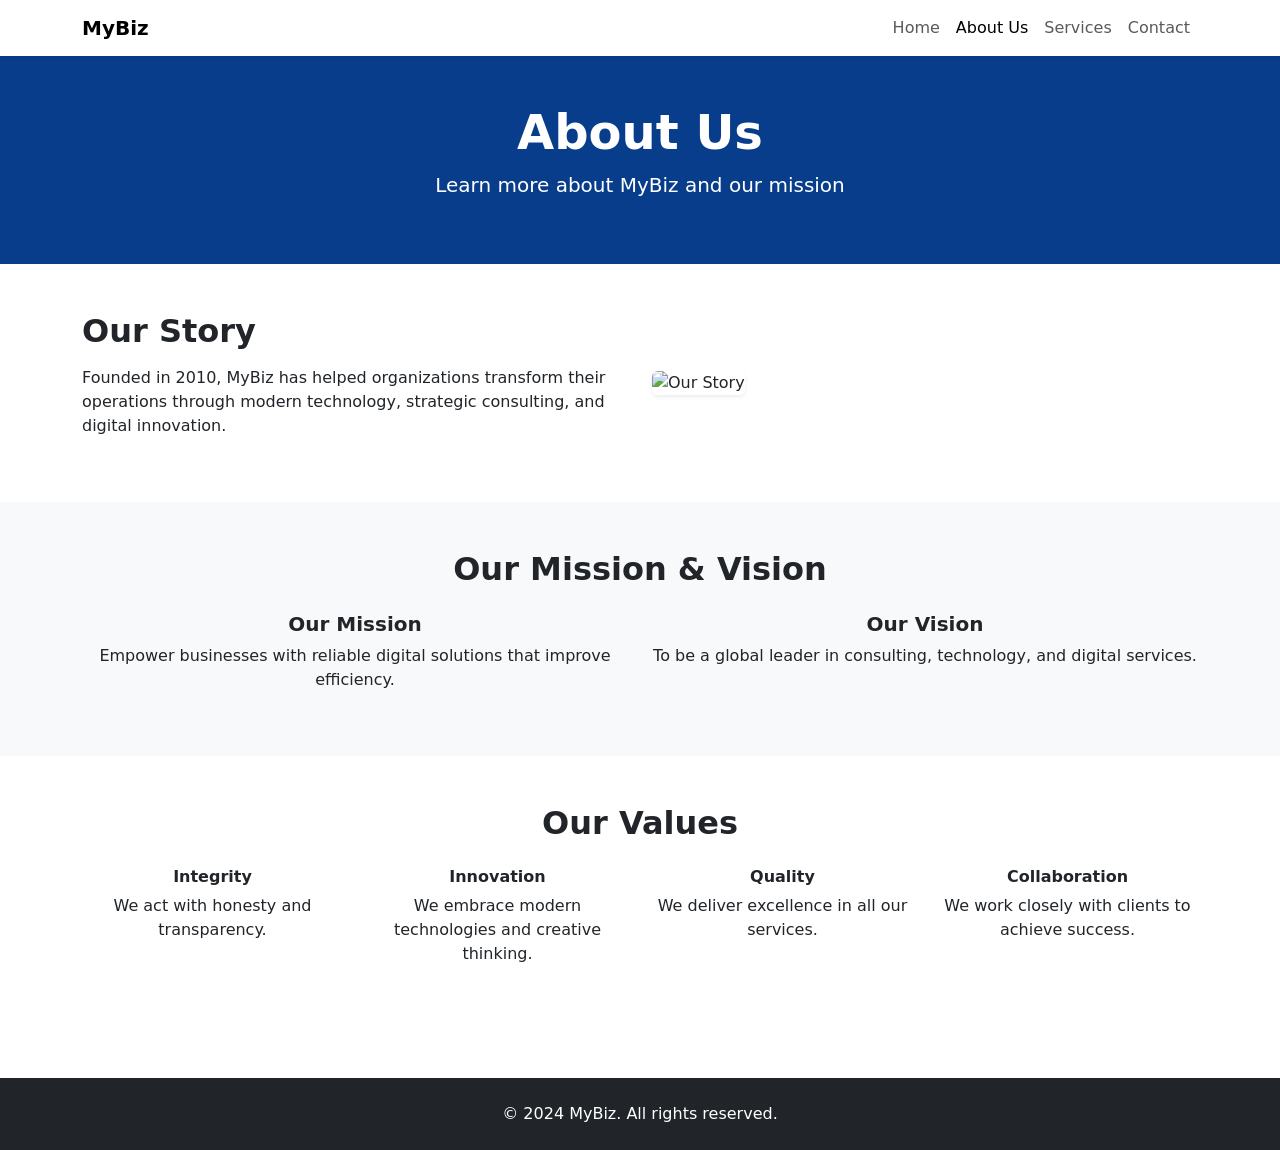
==== about.html @ 87501435 "first committing" ====
<!DOCTYPE html>
<html lang="en">
    <head>
        <meta charset="UTF-8">
        <meta name="viewport" content="width=device-width, initial-scale=1.0">
        <title>About Us - MyBiz</title>

        <link
            href="https://cdn.jsdelivr.net/npm/bootstrap@5.3.5/dist/css/bootstrap.min.css"
            rel="stylesheet">
        <link rel="stylesheet" href="css/style.css">
    </head>

    <body>

        <!-- Navigation Bar -->
        <header id="mainHeader"
            class="navbar navbar-expand-lg navbar-light bg-white sticky-top shadow-sm">
            <div class="container">
                <a class="navbar-brand fw-bold" href="index.html">MyBiz</a>

                <button class="navbar-toggler" type="button"
                    data-bs-toggle="collapse" data-bs-target="#navbarNav">
                    <span class="navbar-toggler-icon"></span>
                </button>

                <div class="collapse navbar-collapse justify-content-end"
                    id="navbarNav">
                    <ul class="navbar-nav">
                        <li class="nav-item"><a class="nav-link"
                                href="index.html">Home</a></li>
                        <li class="nav-item"><a class="nav-link active"
                                href="about.html">About Us</a></li>
                        <li class="nav-item"><a class="nav-link"
                                href="services.html">Services</a></li>
                        <li class="nav-item"><a class="nav-link"
                                href="contact.html">Contact</a></li>
                    </ul>
                </div>
            </div>
        </header>

        <!-- Page Header -->
        <section class="hero-section bg-primary text-white py-5">
            <div class="container text-center">
                <h1 class="display-5 fw-bold">About Us</h1>
                <p class="lead">Learn more about MyBiz and our mission</p>
            </div>
        </section>

        <!-- About Preview -->
        <section class="py-5 fade-in-on-scroll">
            <div class="container">
                <div class="row align-items-center g-4">
                    <div class="col-md-6">
                        <h2 class="fw-bold mb-3">Our Story</h2>
                        <p>
                            Founded in 2010, MyBiz has helped organizations
                            transform their operations
                            through modern technology, strategic consulting, and
                            digital innovation.
                        </p>
                    </div>
                    <div class="col-md-6">
                        <img src="images/our-story.jpg"
                            class="img-fluid rounded shadow-sm" alt="Our Story">
                    </div>
                </div>
            </div>
        </section>

        <!-- Mission & Vision -->
        <section class="py-5 bg-light fade-in-on-scroll">
            <div class="container">
                <h2 class="fw-bold text-center mb-4">Our Mission & Vision</h2>
                <div class="row g-4 text-center">
                    <div class="col-md-6">
                        <h5 class="fw-bold">Our Mission</h5>
                        <p>Empower businesses with reliable digital solutions
                            that improve efficiency.</p>
                    </div>
                    <div class="col-md-6">
                        <h5 class="fw-bold">Our Vision</h5>
                        <p>To be a global leader in consulting, technology, and
                            digital services.</p>
                    </div>
                </div>
            </div>
        </section>

        <!-- Core Values -->
        <section class="py-5 fade-in-on-scroll">
            <div class="container">
                <h2 class="fw-bold text-center mb-4">Our Values</h2>

                <div class="row text-center g-4">
                    <div class="col-md-3"><h6
                            class="fw-bold">Integrity</h6><p>We act with honesty
                            and transparency.</p></div>
                    <div class="col-md-3"><h6
                            class="fw-bold">Innovation</h6><p>We embrace modern
                            technologies and creative thinking.</p></div>
                    <div class="col-md-3"><h6 class="fw-bold">Quality</h6><p>We
                            deliver excellence in all our services.</p></div>
                    <div class="col-md-3"><h6
                            class="fw-bold">Collaboration</h6><p>We work closely
                            with clients to achieve success.</p></div>
                </div>
            </div>
        </section>

        <!-- Footer -->
        <footer class="bg-dark text-white py-4 mt-5">
            <div class="container text-center">
                <p class="mb-0">&copy; 2024 MyBiz. All rights reserved.</p>
            </div>
        </footer>

        <script
            src="https://cdn.jsdelivr.net/npm/bootstrap@5.3.5/dist/js/bootstrap.bundle.min.js"></script>
        <script src="js/script.js"></script>

    </body>
</html>
---- css/style.css ----
/* HERO NEW BACKGROUND */
.hero-section {
    background: url("../img/hero-bg.jpg") center/cover no-repeat;
    padding: 120px 0;
    position: relative;
}

.hero-section::before {
    content: "";
    position: absolute;
    inset: 0;
    background: rgba(0, 0, 0, 0.45);
}

.hero-section .container {
    position: relative;
    z-index: 2;
}

/* STORY SECTION */
.story-text {
    font-size: 1.05rem;
    margin-bottom: 1.2rem;
}

/* OFFER FULL-WIDTH BLOCKS */
.offer-block .offer-item {
    padding: 25px 20px;
    background: var(--color-white);
    border-left: 6px solid var(--color-accent);
    border-radius: 8px;
    box-shadow: 0 3px 12px rgba(0, 0, 0, 0.07);
}

/* SUCCESS STORIES STRIPES */
.success-stripe {
    border-top: 1px solid #df0b0b;
    border-bottom: 1px solid #ac0202;
}

/* footer adjustment for follow us unable to see images only white color */
/* SOCIAL ICONS – FIXED SIZE + CLEAN LOOK */
.social-icon {
    width: 28px;
    height: 28px;
    object-fit: contain;
    margin-right: 12px;
    transition: transform 0.2s ease, opacity 0.2s ease;
}

.social-icon:hover {
    transform: scale(1.1);
    opacity: 0.8;
}
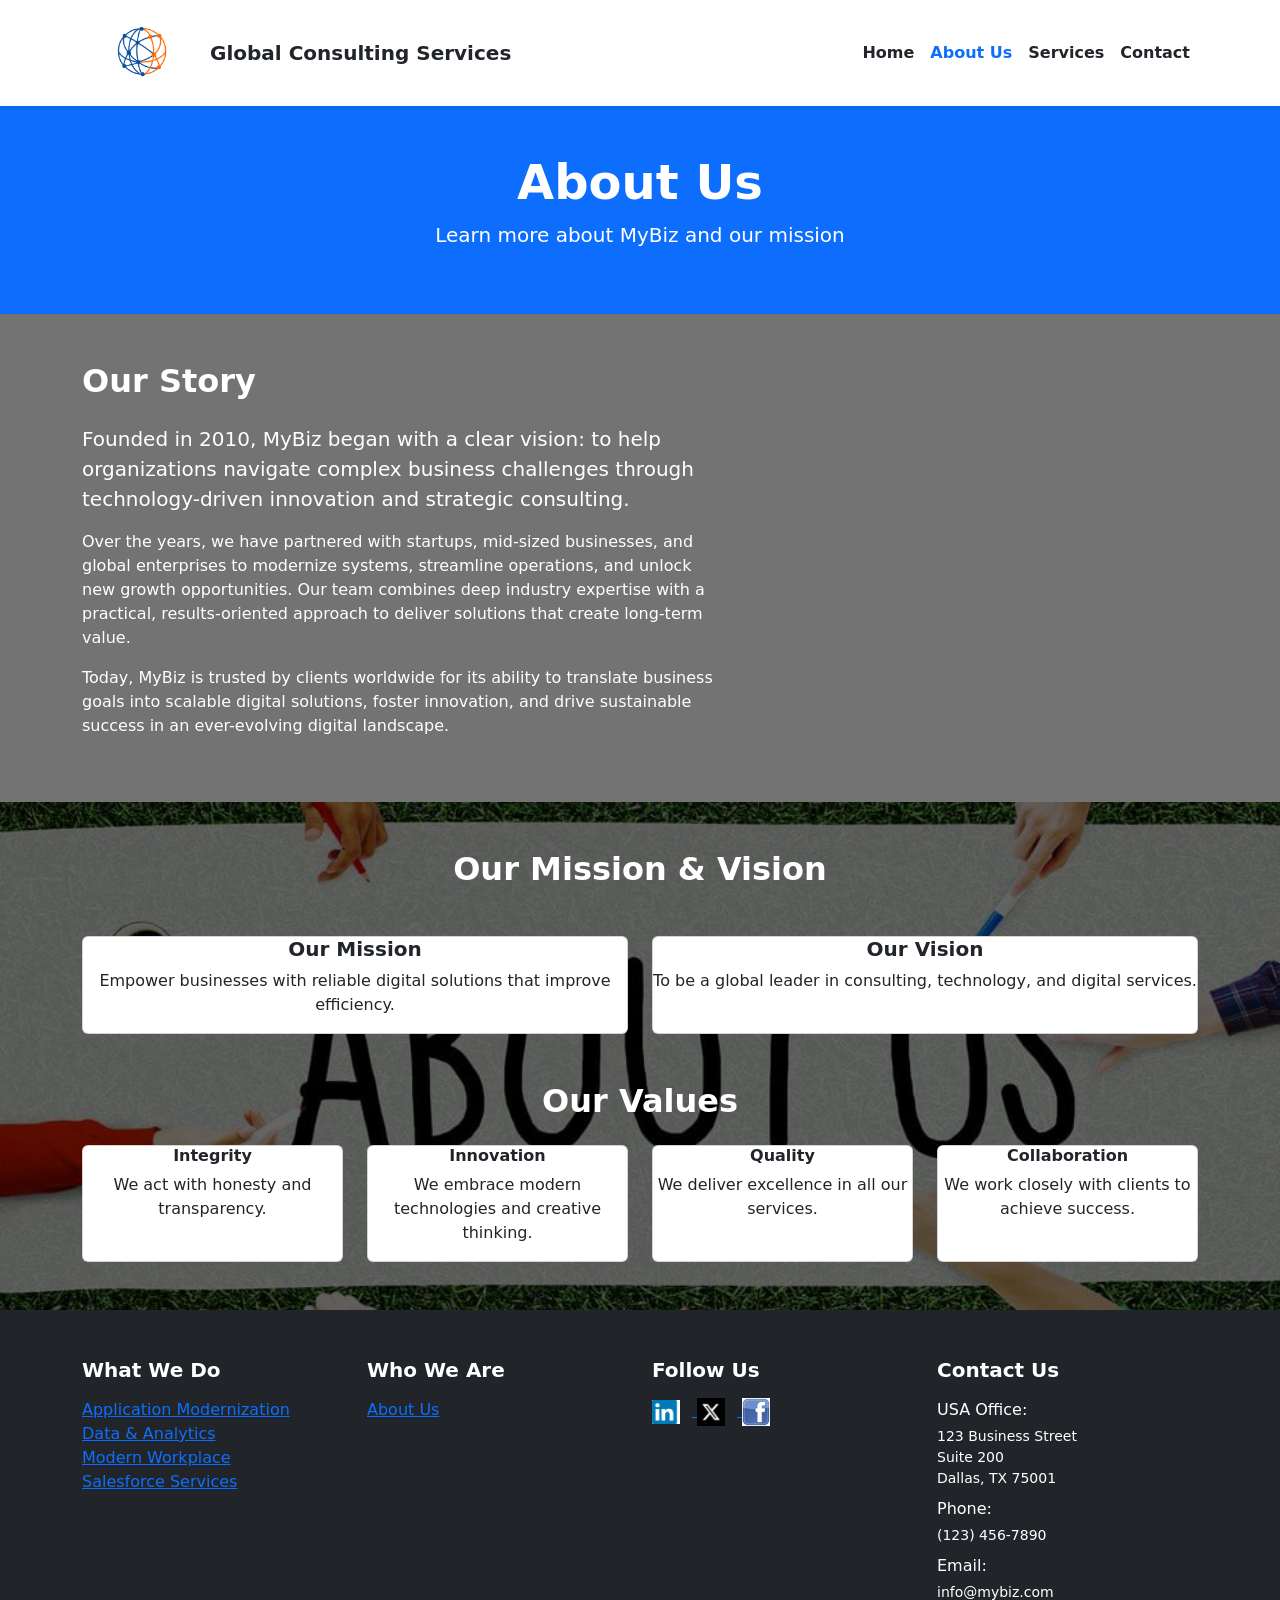
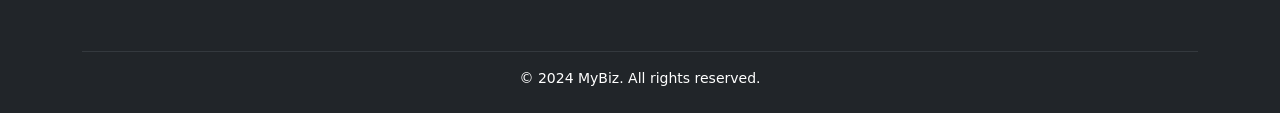
==== commit 72cc1abe: "updated all files" ====
--- a/about.html
+++ b/about.html
@@ -15,9 +15,15 @@
 
         <!-- Navigation Bar -->
         <header id="mainHeader"
-            class="navbar navbar-expand-lg navbar-light bg-white sticky-top shadow-sm">
-            <div class="container">
-                <a class="navbar-brand fw-bold" href="index.html">MyBiz</a>
+            class="navbar navbar-expand-lg navbar-solid sticky-top shadow-sm">
+
+            <div class="container">
+                <a class="navbar-brand d-flex align-items-center fw-bold"
+                    href="index.html">
+                    <img src="img/logo.png" alt="MyBiz Logo"
+                        style="width: 120px;">
+                    <span class="ms-2">Global Consulting Services</span>
+                </a>
 
                 <button class="navbar-toggler" type="button"
                     data-bs-toggle="collapse" data-bs-target="#navbarNav">
@@ -48,77 +54,211 @@
             </div>
         </section>
 
-        <!-- About Preview -->
-        <section class="py-5 fade-in-on-scroll">
+        <!-- OUR STORY (BACKGROUND IMAGE SECTION) -->
+        <section class="py-5 about-story fade-in-on-scroll">
             <div class="container">
                 <div class="row align-items-center g-4">
+
+                    <div class="col-md-7 text-white">
+                        <h2 class="fw-bold mb-4">Our Story</h2>
+
+                        <p class="lead">
+                            Founded in 2010, MyBiz began with a clear vision: to
+                            help
+                            organizations navigate complex business challenges
+                            through
+                            technology-driven innovation and strategic
+                            consulting.
+                        </p>
+
+                        <p>
+                            Over the years, we have partnered with startups,
+                            mid-sized
+                            businesses, and global enterprises to modernize
+                            systems,
+                            streamline operations, and unlock new growth
+                            opportunities.
+                            Our team combines deep industry expertise with a
+                            practical,
+                            results-oriented approach to deliver solutions that
+                            create
+                            long-term value.
+                        </p>
+
+                        <p>
+                            Today, MyBiz is trusted by clients worldwide for its
+                            ability
+                            to translate business goals into scalable digital
+                            solutions,
+                            foster innovation, and drive sustainable success in
+                            an
+                            ever-evolving digital landscape.
+                        </p>
+                    </div>
+
+                </div>
+            </div>
+        </section>
+
+        <!-- MISSION, VISION & VALUES (SHARED BACKGROUND) -->
+        <section class="py-5 about-highlight fade-in-on-scroll">
+            <div class="container">
+
+                <!-- SECTION TITLE -->
+                <h2 class="fw-bold text-center mb-5 text-white">
+                    Our Mission & Vision
+                </h2>
+
+                <!-- MISSION & VISION -->
+                <div class="row g-4 text-center mb-5">
                     <div class="col-md-6">
-                        <h2 class="fw-bold mb-3">Our Story</h2>
-                        <p>
-                            Founded in 2010, MyBiz has helped organizations
-                            transform their operations
-                            through modern technology, strategic consulting, and
-                            digital innovation.
-                        </p>
-                    </div>
+                        <div class="card universal-card h-100">
+                            <h5 class="fw-bold">Our Mission</h5>
+                            <p>
+                                Empower businesses with reliable digital
+                                solutions
+                                that improve efficiency.
+                            </p>
+                        </div>
+                    </div>
+
                     <div class="col-md-6">
-                        <img src="images/our-story.jpg"
-                            class="img-fluid rounded shadow-sm" alt="Our Story">
-                    </div>
-                </div>
+                        <div class="card universal-card h-100">
+                            <h5 class="fw-bold">Our Vision</h5>
+                            <p>
+                                To be a global leader in consulting, technology,
+                                and digital services.
+                            </p>
+                        </div>
+                    </div>
+                </div>
+
+                <!-- VALUES TITLE -->
+                <h2 class="fw-bold text-center mb-4 text-white">
+                    Our Values
+                </h2>
+
+                <!-- VALUES -->
+                <div class="row g-4 text-center">
+                    <div class="col-md-3">
+                        <div class="card universal-card h-100">
+                            <h6 class="fw-bold">Integrity</h6>
+                            <p>We act with honesty and transparency.</p>
+                        </div>
+                    </div>
+
+                    <div class="col-md-3">
+                        <div class="card universal-card h-100">
+                            <h6 class="fw-bold">Innovation</h6>
+                            <p>We embrace modern technologies and creative
+                                thinking.</p>
+                        </div>
+                    </div>
+
+                    <div class="col-md-3">
+                        <div class="card universal-card h-100">
+                            <h6 class="fw-bold">Quality</h6>
+                            <p>We deliver excellence in all our services.</p>
+                        </div>
+                    </div>
+
+                    <div class="col-md-3">
+                        <div class="card universal-card h-100">
+                            <h6 class="fw-bold">Collaboration</h6>
+                            <p>We work closely with clients to achieve
+                                success.</p>
+                        </div>
+                    </div>
+                </div>
+
             </div>
         </section>
 
-        <!-- Mission & Vision -->
-        <section class="py-5 bg-light fade-in-on-scroll">
-            <div class="container">
-                <h2 class="fw-bold text-center mb-4">Our Mission & Vision</h2>
-                <div class="row g-4 text-center">
-                    <div class="col-md-6">
-                        <h5 class="fw-bold">Our Mission</h5>
-                        <p>Empower businesses with reliable digital solutions
-                            that improve efficiency.</p>
-                    </div>
-                    <div class="col-md-6">
-                        <h5 class="fw-bold">Our Vision</h5>
-                        <p>To be a global leader in consulting, technology, and
-                            digital services.</p>
-                    </div>
-                </div>
-            </div>
-        </section>
-
-        <!-- Core Values -->
-        <section class="py-5 fade-in-on-scroll">
-            <div class="container">
-                <h2 class="fw-bold text-center mb-4">Our Values</h2>
-
-                <div class="row text-center g-4">
-                    <div class="col-md-3"><h6
-                            class="fw-bold">Integrity</h6><p>We act with honesty
-                            and transparency.</p></div>
-                    <div class="col-md-3"><h6
-                            class="fw-bold">Innovation</h6><p>We embrace modern
-                            technologies and creative thinking.</p></div>
-                    <div class="col-md-3"><h6 class="fw-bold">Quality</h6><p>We
-                            deliver excellence in all our services.</p></div>
-                    <div class="col-md-3"><h6
-                            class="fw-bold">Collaboration</h6><p>We work closely
-                            with clients to achieve success.</p></div>
-                </div>
-            </div>
-        </section>
-
         <!-- Footer -->
-        <footer class="bg-dark text-white py-4 mt-5">
-            <div class="container text-center">
-                <p class="mb-0">&copy; 2024 MyBiz. All rights reserved.</p>
+        <!-- FOOTER -->
+        <footer class="footer bg-dark text-white pt-5 pb-4">
+            <div class="container">
+
+                <div class="row text-center text-md-start">
+
+                    <!-- WHAT WE DO -->
+                    <div class="col-md-3 mb-4">
+                        <h5 class="fw-bold mb-3">What We Do</h5>
+                        <ul class="list-unstyled footer-links">
+                            <li><a href="services.html"
+                                    class="footer-link">Application
+                                    Modernization</a></li>
+                            <li><a href="services.html"
+                                    class="footer-link">Data
+                                    & Analytics</a></li>
+                            <li><a href="services.html"
+                                    class="footer-link">Modern
+                                    Workplace</a></li>
+                            <li><a href="services.html"
+                                    class="footer-link">Salesforce
+                                    Services</a></li>
+                        </ul>
+                    </div>
+
+                    <!-- WHO WE ARE -->
+                    <div class="col-md-3 mb-4">
+                        <h5 class="fw-bold mb-3">Who We Are</h5>
+                        <ul class="list-unstyled footer-links">
+                            <li><a href="about.html"
+                                    class="footer-link">About
+                                    Us</a></li>
+                        </ul>
+                    </div>
+
+                    <!-- FOLLOW US and adjust the image size smaller -->
+                    <div class="col-md-3 mb-4">
+                        <h5 class="fw-bold mb-3">Follow Us</h5>
+                        <div class="footer-social-container">
+                            <a href="https://linkedin.com" target="_blank">
+                                <img src="img/linkedin.png"
+                                    class="social-icon"
+                                    alt="LinkedIn">
+                            </a>
+                            <a href="https://x.com" target="_blank">
+                                <img src="img/x.png" class="social-icon"
+                                    alt="X">
+                            </a>
+                            <a href="https://facebook.com" target="_blank">
+                                <img src="img/facebook.png"
+                                    class="social-icon"
+                                    alt="Facebook">
+                            </a>
+                        </div>
+
+                    </div>
+
+                    <!-- CONTACT US -->
+                    <div class="col-md-3 mb-4">
+                        <h5 class="fw-bold mb-3">Contact Us</h5>
+                        <p class="mb-1">USA Office:</p>
+                        <p class="small mb-2">
+                            123 Business Street<br>
+                            Suite 200<br>
+                            Dallas, TX 75001
+                        </p>
+
+                        <p class="mb-1">Phone:</p>
+                        <p class="small mb-2">(123) 456-7890</p>
+
+                        <p class="mb-1">Email:</p>
+                        <p class="small mb-0">info@mybiz.com</p>
+                    </div>
+
+                </div>
+
+                <hr class="border-secondary mt-4 mb-3">
+
+                <div class="text-center small">
+                    &copy; 2024 MyBiz. All rights reserved.
+                </div>
+
             </div>
         </footer>
-
-        <script
-            src="https://cdn.jsdelivr.net/npm/bootstrap@5.3.5/dist/js/bootstrap.bundle.min.js"></script>
-        <script src="js/script.js"></script>
 
     </body>
 </html>
--- a/css/style.css
+++ b/css/style.css
@@ -1,45 +1,169 @@
-/* HERO NEW BACKGROUND */
-.hero-section {
-    background: url("../img/hero-bg.jpg") center/cover no-repeat;
-    padding: 120px 0;
-    position: relative;
-}
-
-.hero-section::before {
+/* ================= GLOBAL ================= */
+:root {
+    --accent: #0d6efd;
+    --shadow-soft: 0 10px 25px rgba(0, 0, 0, 0.08);
+    --shadow-hover: 0 18px 35px rgba(0, 0, 0, 0.14);
+}
+
+body {
+    font-family: system-ui, -apple-system, BlinkMacSystemFont, sans-serif;
+}
+
+/* ================= HERO ================= */
+.hero-wrapper {
+    background: url("../img/index1back.jpg") center/cover no-repeat;
+    position: relative;
+}
+
+.hero-wrapper::before {
     content: "";
     position: absolute;
     inset: 0;
-    background: rgba(0, 0, 0, 0.45);
-}
-
-.hero-section .container {
+    background: rgba(0, 0, 0, 0.55);
+}
+
+.hero-wrapper * {
     position: relative;
     z-index: 2;
 }
 
-/* STORY SECTION */
-.story-text {
-    font-size: 1.05rem;
-    margin-bottom: 1.2rem;
-}
-
-/* OFFER FULL-WIDTH BLOCKS */
-.offer-block .offer-item {
-    padding: 25px 20px;
-    background: var(--color-white);
-    border-left: 6px solid var(--color-accent);
-    border-radius: 8px;
-    box-shadow: 0 3px 12px rgba(0, 0, 0, 0.07);
-}
-
-/* SUCCESS STORIES STRIPES */
-.success-stripe {
-    border-top: 1px solid #df0b0b;
-    border-bottom: 1px solid #ac0202;
-}
-
-/* footer adjustment for follow us unable to see images only white color */
-/* SOCIAL ICONS – FIXED SIZE + CLEAN LOOK */
+.header-transparent {
+    background: transparent;
+}
+
+.nav-link {
+    color: white !important;
+    font-weight: 600;
+}
+
+.hero-modern {
+    padding: 160px 0 120px;
+}
+
+.hero-title {
+    font-size: 3rem;
+    font-weight: 800;
+}
+
+.hero-subtitle {
+    font-size: 1.1rem;
+}
+
+.hero-side-img {
+    max-width: 500px;
+    border-radius: 20px;
+    box-shadow: var(--shadow-soft);
+}
+
+.hero-badge {
+    position: absolute;
+    bottom: 20px;
+    right: 20px;
+    background: white;
+    border-radius: 30px;
+    padding: 10px 25px;
+}
+
+/* ======================================================
+   UNIVERSAL HOVER SYSTEM (APPLIES TO ALL CARDS)
+   ====================================================== */
+
+/* Covers:
+   - Who We Are
+   - What We Offer
+   - Our Success Stories
+   - Our Key Services
+   - Why Choose Us
+*/
+.card,
+.universal-card {
+    transition: transform 0.3s ease, box-shadow 0.3s ease;
+}
+
+.card:hover,
+.universal-card:hover {
+    transform: translateY(-10px);
+    box-shadow: var(--shadow-hover);
+}
+
+/* Prevent layout jump */
+.card,
+.universal-card {
+    will-change: transform;
+}
+
+/* ================= ICON SYSTEM ================= */
+.icon-circle {
+    width: 72px;
+    height: 72px;
+    border-radius: 50%;
+    display: flex;
+    align-items: center;
+    justify-content: center;
+    margin: 0 auto 1rem;
+}
+
+.icon-circle img {
+    width: 36px;
+    height: 36px;
+    object-fit: contain;
+}
+
+/* ================= ICON COLORS ================= */
+.icon-1 {
+    background: #e6fff6;
+}
+
+.icon-2 {
+    background: #f3edff;
+}
+
+.icon-3 {
+    background: #fff8e6;
+}
+
+.icon-4 {
+    background: #ffecec;
+}
+
+.icon-5 {
+    background: #e6fff6;
+}
+
+.icon-6 {
+    background: #f3edff;
+}
+
+.icon-7 {
+    background: #fff8e6;
+}
+
+.icon-8 {
+    background: #ffecec;
+}
+
+.icon-9 {
+    background: #eef5ff;
+}
+
+.icon-10 {
+    background: #f0fff4;
+}
+
+.icon-11 {
+    background: #fff0f6;
+}
+
+.icon-12 {
+    background: #f8f9fa;
+}
+
+/* ================= OFFER SECTION TUNING ================= */
+.offer-icons .card {
+    border: none;
+}
+
+/* ================= FOOTER SOCIAL ICONS ================= */
 .social-icon {
     width: 28px;
     height: 28px;
@@ -51,4 +175,88 @@
 .social-icon:hover {
     transform: scale(1.1);
     opacity: 0.8;
+}
+
+/* ================= SOLID NAVBAR (ABOUT / INNER PAGES) ================= */
+.navbar-solid {
+    background: #ffffff;
+}
+
+.navbar-solid .nav-link {
+    color: #212529 !important;
+    font-weight: 600;
+}
+
+.navbar-solid .nav-link.active {
+    color: var(--accent) !important;
+    font-weight: 700;
+}
+
+.navbar-solid .navbar-brand {
+    color: #212529 !important;
+}
+
+
+/* ================= ABOUT STORY SECTION ================= */
+.about-story {
+    background: url("../img/aboutus2back.jpg") center/cover no-repeat;
+    position: relative;
+}
+
+/* Dark overlay for readability */
+.about-story::before {
+    content: "";
+    position: absolute;
+    inset: 0;
+    background: rgba(0, 0, 0, 0.55);
+}
+
+/* Keep content above overlay */
+.about-story .container {
+    position: relative;
+    z-index: 2;
+}
+
+/* Improve text readability */
+.about-story h2,
+.about-story p {
+    color: #ffffff;
+}
+
+/* ================= ABOUT HIGHLIGHT SECTION ================= */
+.about-highlight {
+    background: url("../img/aboutus1back.jpg") center/cover no-repeat;
+    position: relative;
+}
+
+/* Overlay for readability */
+.about-highlight::before {
+    content: "";
+    position: absolute;
+    inset: 0;
+    background: rgba(0, 0, 0, 0.6);
+}
+
+/* Keep content above overlay */
+.about-highlight .container {
+    position: relative;
+    z-index: 2;
+}
+
+/* Section headings stay white */
+.about-highlight h2 {
+    color: #ffffff;
+}
+
+/* Cards override white text */
+.about-highlight .card {
+    background: #ffffff;
+    color: #212529;
+}
+
+/* Ensure card text is dark */
+.about-highlight .card h5,
+.about-highlight .card h6,
+.about-highlight .card p {
+    color: #212529;
 }
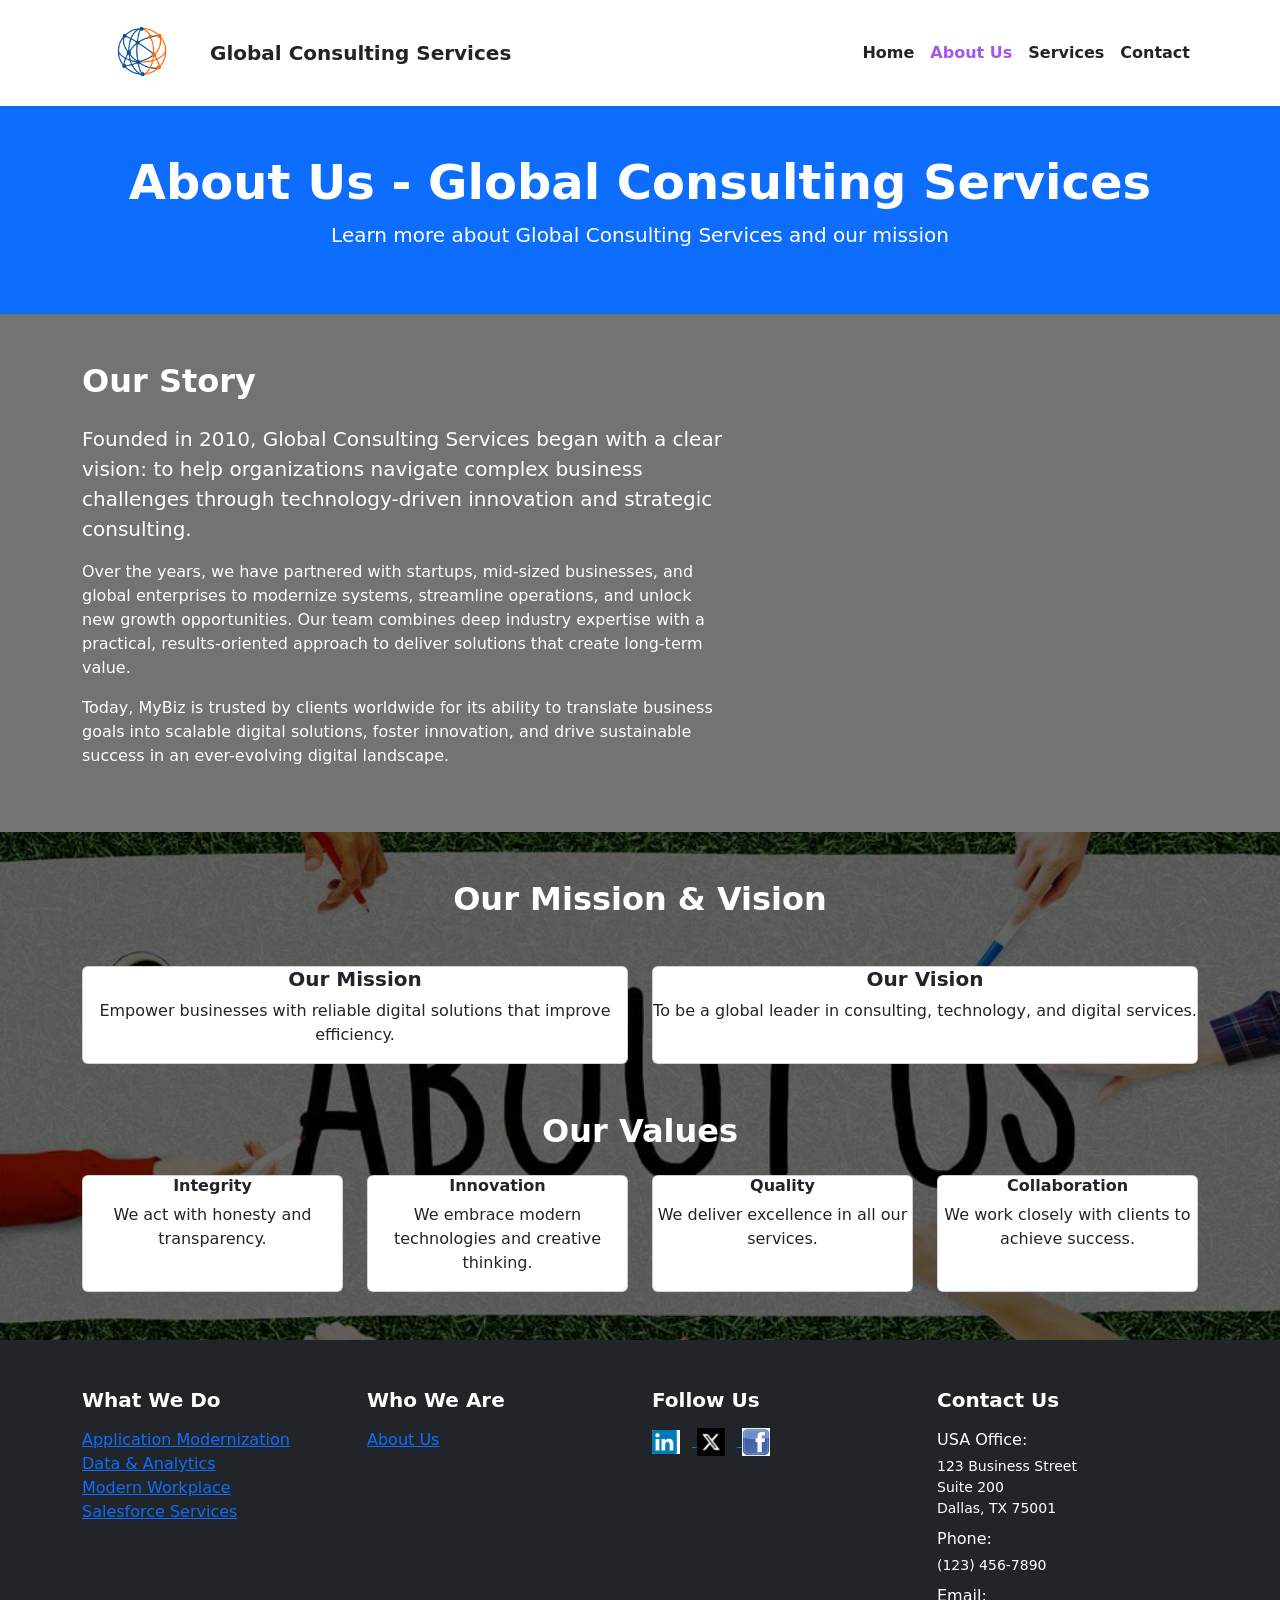
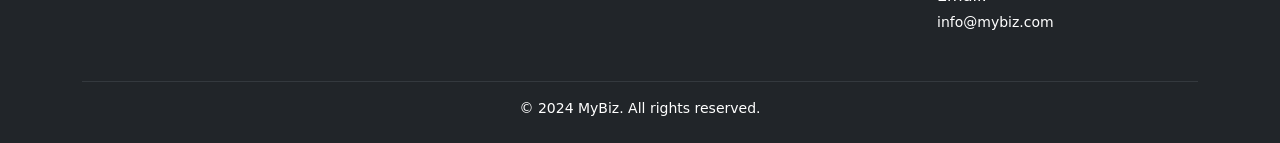
==== commit 6f2fbdca: "commiting again" ====
--- a/about.html
+++ b/about.html
@@ -3,7 +3,7 @@
     <head>
         <meta charset="UTF-8">
         <meta name="viewport" content="width=device-width, initial-scale=1.0">
-        <title>About Us - MyBiz</title>
+        <title>MyBiz</title>
 
         <link
             href="https://cdn.jsdelivr.net/npm/bootstrap@5.3.5/dist/css/bootstrap.min.css"
@@ -16,7 +16,6 @@
         <!-- Navigation Bar -->
         <header id="mainHeader"
             class="navbar navbar-expand-lg navbar-solid sticky-top shadow-sm">
-
             <div class="container">
                 <a class="navbar-brand d-flex align-items-center fw-bold"
                     href="index.html">
@@ -49,8 +48,10 @@
         <!-- Page Header -->
         <section class="hero-section bg-primary text-white py-5">
             <div class="container text-center">
-                <h1 class="display-5 fw-bold">About Us</h1>
-                <p class="lead">Learn more about MyBiz and our mission</p>
+                <h1 class="display-5 fw-bold">About Us - Global Consulting
+                    Services</h1>
+                <p class="lead">Learn more about Global Consulting Services and
+                    our mission</p>
             </div>
         </section>
 
@@ -58,12 +59,11 @@
         <section class="py-5 about-story fade-in-on-scroll">
             <div class="container">
                 <div class="row align-items-center g-4">
-
                     <div class="col-md-7 text-white">
                         <h2 class="fw-bold mb-4">Our Story</h2>
-
                         <p class="lead">
-                            Founded in 2010, MyBiz began with a clear vision: to
+                            Founded in 2010, Global Consulting Services began
+                            with a clear vision: to
                             help
                             organizations navigate complex business challenges
                             through
@@ -84,7 +84,6 @@
                             create
                             long-term value.
                         </p>
-
                         <p>
                             Today, MyBiz is trusted by clients worldwide for its
                             ability
@@ -95,7 +94,6 @@
                             ever-evolving digital landscape.
                         </p>
                     </div>
-
                 </div>
             </div>
         </section>
--- a/css/style.css
+++ b/css/style.css
@@ -1,6 +1,6 @@
 /* ================= GLOBAL ================= */
 :root {
-    --accent: #0d6efd;
+    --accent: #a555f0;
     --shadow-soft: 0 10px 25px rgba(0, 0, 0, 0.08);
     --shadow-hover: 0 18px 35px rgba(0, 0, 0, 0.14);
 }
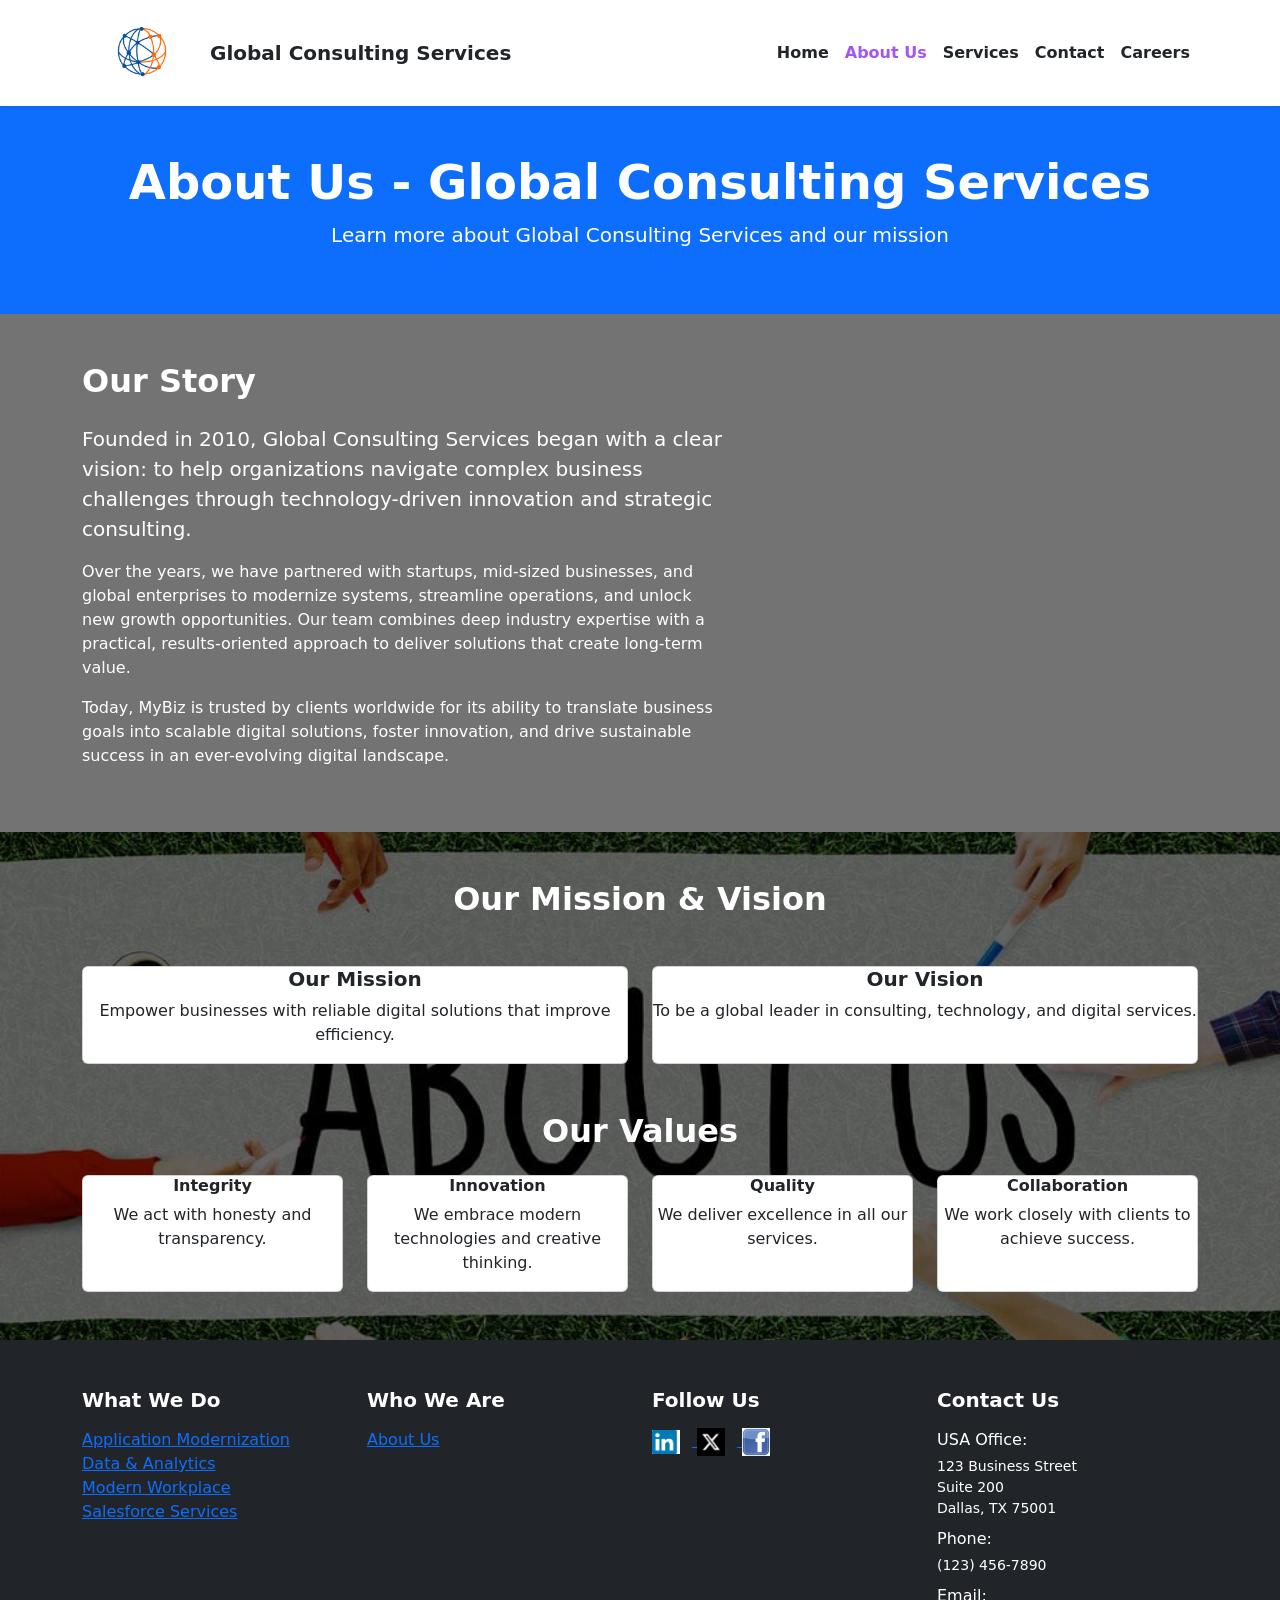
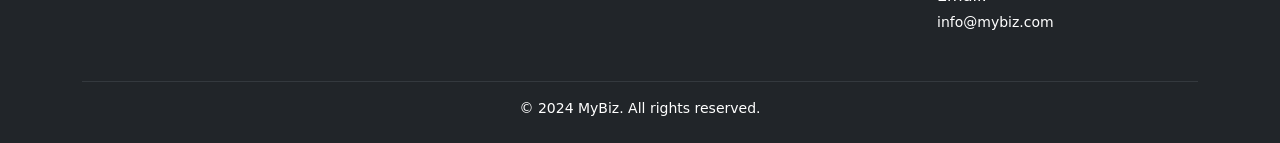
==== commit 37ebc3f1: "carrers first commit" ====
--- a/about.html
+++ b/about.html
@@ -40,6 +40,8 @@
                                 href="services.html">Services</a></li>
                         <li class="nav-item"><a class="nav-link"
                                 href="contact.html">Contact</a></li>
+                        <li class="nav-item"><a class="nav-link"
+                                href="careers.html">Careers</a></li>
                     </ul>
                 </div>
             </div>
--- a/css/style.css
+++ b/css/style.css
@@ -259,4 +259,64 @@
 .about-highlight .card h6,
 .about-highlight .card p {
     color: #212529;
+}
+
+
+/* ================= CAREERS HERO ================= */
+.careers-hero {
+    background: url("../img/carrers1back.jpg") center/cover no-repeat;
+    position: relative;
+    padding: 120px 0;
+}
+
+.careers-hero::before {
+    content: "";
+    position: absolute;
+    inset: 0;
+    background: rgba(0, 0, 0, 0.55);
+}
+
+.careers-hero-content {
+    position: relative;
+    z-index: 2;
+    color: #fff;
+}
+
+/* ================= JOB LIST + HOVER DROPDOWN ================= */
+.job-list {
+    display: grid;
+    gap: 18px;
+}
+
+.job-card {
+    background: #fff;
+    border-radius: 14px;
+    padding: 18px 18px;
+    box-shadow: var(--shadow-soft);
+    transition: transform 0.3s ease, box-shadow 0.3s ease;
+}
+
+.job-card:hover {
+    transform: translateY(-6px);
+    box-shadow: var(--shadow-hover);
+}
+
+.job-card-top {
+    display: flex;
+    justify-content: space-between;
+    gap: 16px;
+    align-items: center;
+}
+
+/* hidden by default */
+.job-details {
+    margin-top: 14px;
+    padding-top: 14px;
+    border-top: 1px solid #e9ecef;
+    display: none;
+}
+
+/* show details on hover */
+.job-card:hover .job-details {
+    display: block;
 }
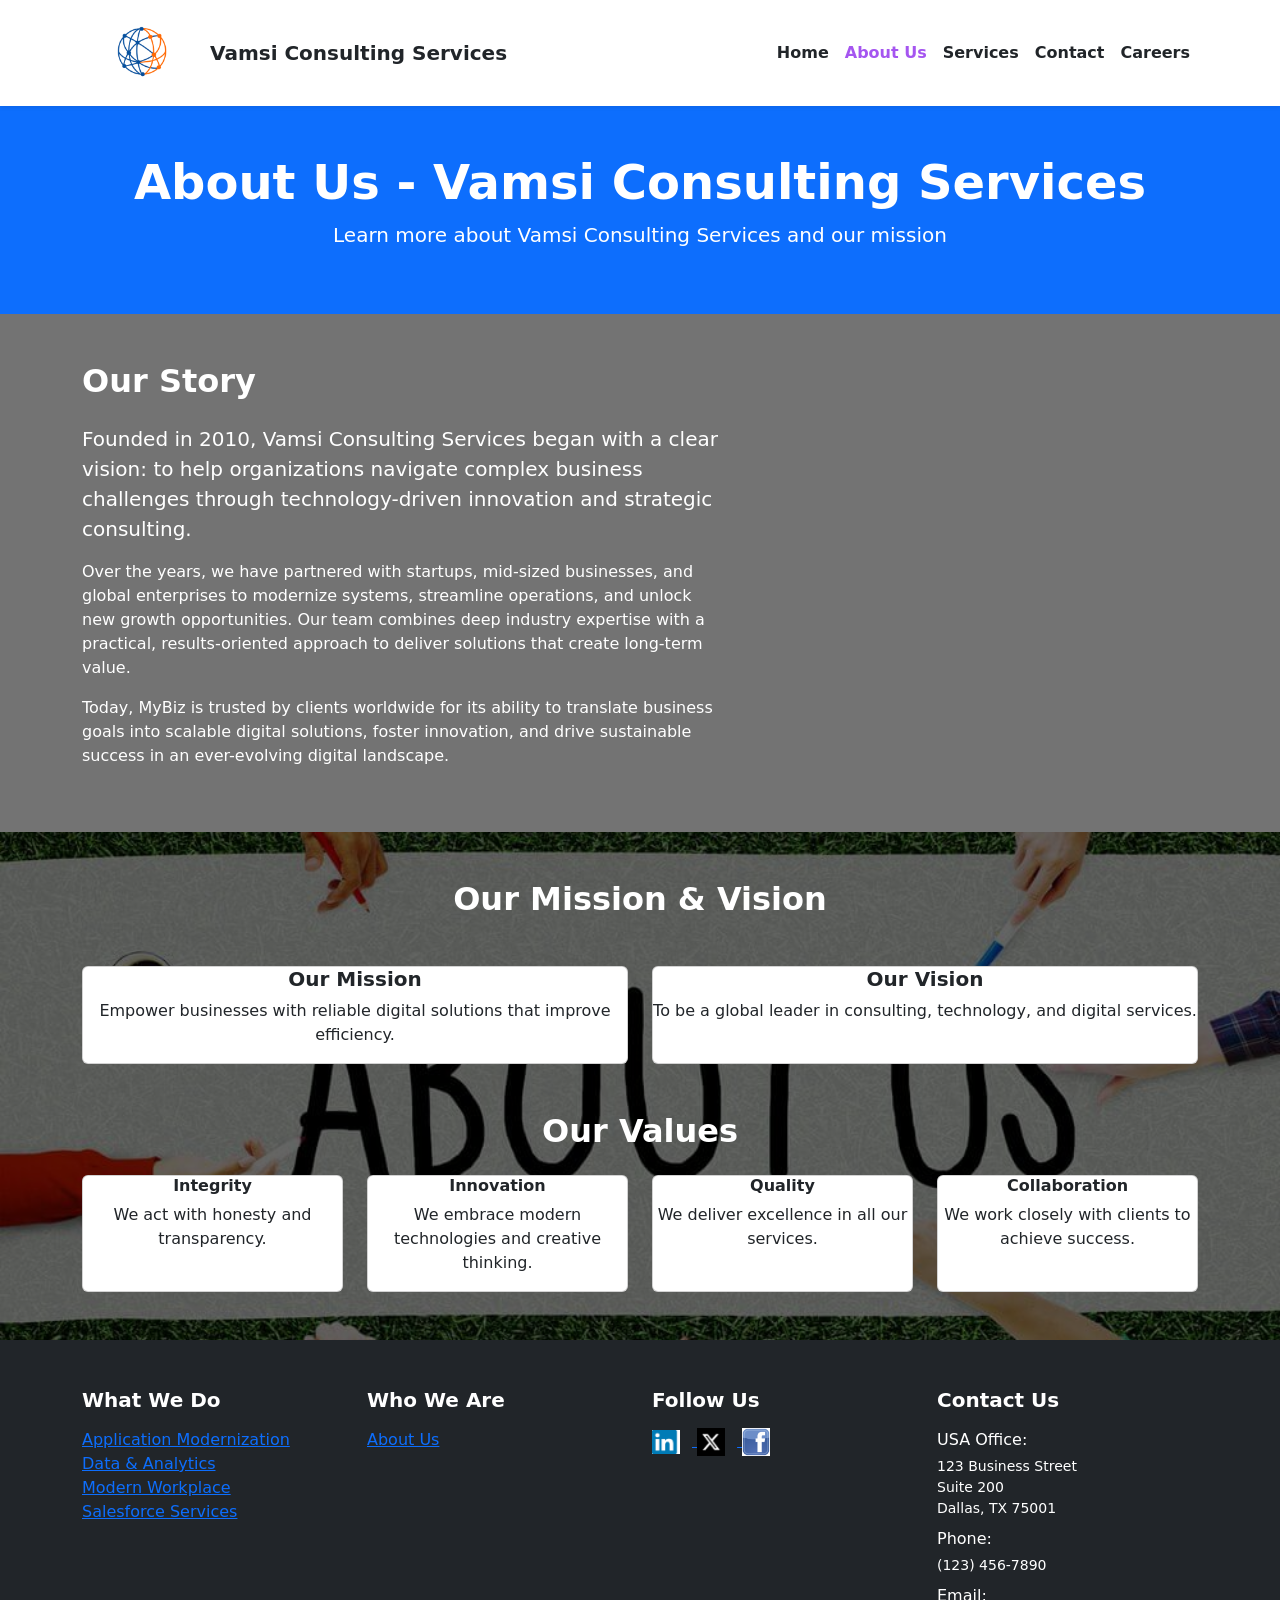
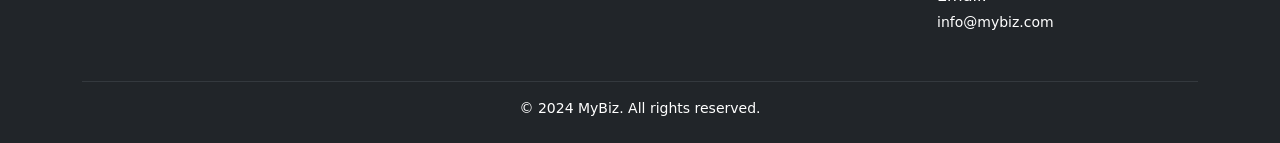
==== commit fd43d8fe: "Update site and Jenkins pipeline" ====
--- a/about.html
+++ b/about.html
@@ -21,7 +21,7 @@
                     href="index.html">
                     <img src="img/logo.png" alt="MyBiz Logo"
                         style="width: 120px;">
-                    <span class="ms-2">Global Consulting Services</span>
+                    <span class="ms-2">Vamsi Consulting Services</span>
                 </a>
 
                 <button class="navbar-toggler" type="button"
@@ -50,9 +50,9 @@
         <!-- Page Header -->
         <section class="hero-section bg-primary text-white py-5">
             <div class="container text-center">
-                <h1 class="display-5 fw-bold">About Us - Global Consulting
+                <h1 class="display-5 fw-bold">About Us - Vamsi Consulting
                     Services</h1>
-                <p class="lead">Learn more about Global Consulting Services and
+                <p class="lead">Learn more about Vamsi Consulting Services and
                     our mission</p>
             </div>
         </section>
@@ -64,7 +64,7 @@
                     <div class="col-md-7 text-white">
                         <h2 class="fw-bold mb-4">Our Story</h2>
                         <p class="lead">
-                            Founded in 2010, Global Consulting Services began
+                            Founded in 2010, Vamsi Consulting Services began
                             with a clear vision: to
                             help
                             organizations navigate complex business challenges
--- a/css/style.css
+++ b/css/style.css
@@ -316,7 +316,40 @@
     display: none;
 }
 
-/* show details on hover */
-.job-card:hover .job-details {
+.job-details {
+    display: none;
+}
+
+.job-details.active {
     display: block;
+}
+
+
+/* ================= JOB LIST SCROLL FIX ================= */
+
+.job-list-wrapper {
+    max-height: 520px;
+    /* controls visible height */
+    overflow-y: auto;
+    /* enables vertical scroll */
+    padding-right: 6px;
+    /* avoids scrollbar overlap */
+}
+
+/* smoother scrolling */
+.job-list-wrapper::-webkit-scrollbar {
+    width: 8px;
+}
+
+.job-list-wrapper::-webkit-scrollbar-thumb {
+    background: #cfd4da;
+    border-radius: 4px;
+}
+
+.job-list-wrapper::-webkit-scrollbar-thumb:hover {
+    background: #adb5bd;
+}
+
+.job-card {
+    transition: transform 0.25s ease, box-shadow 0.25s ease;
 }
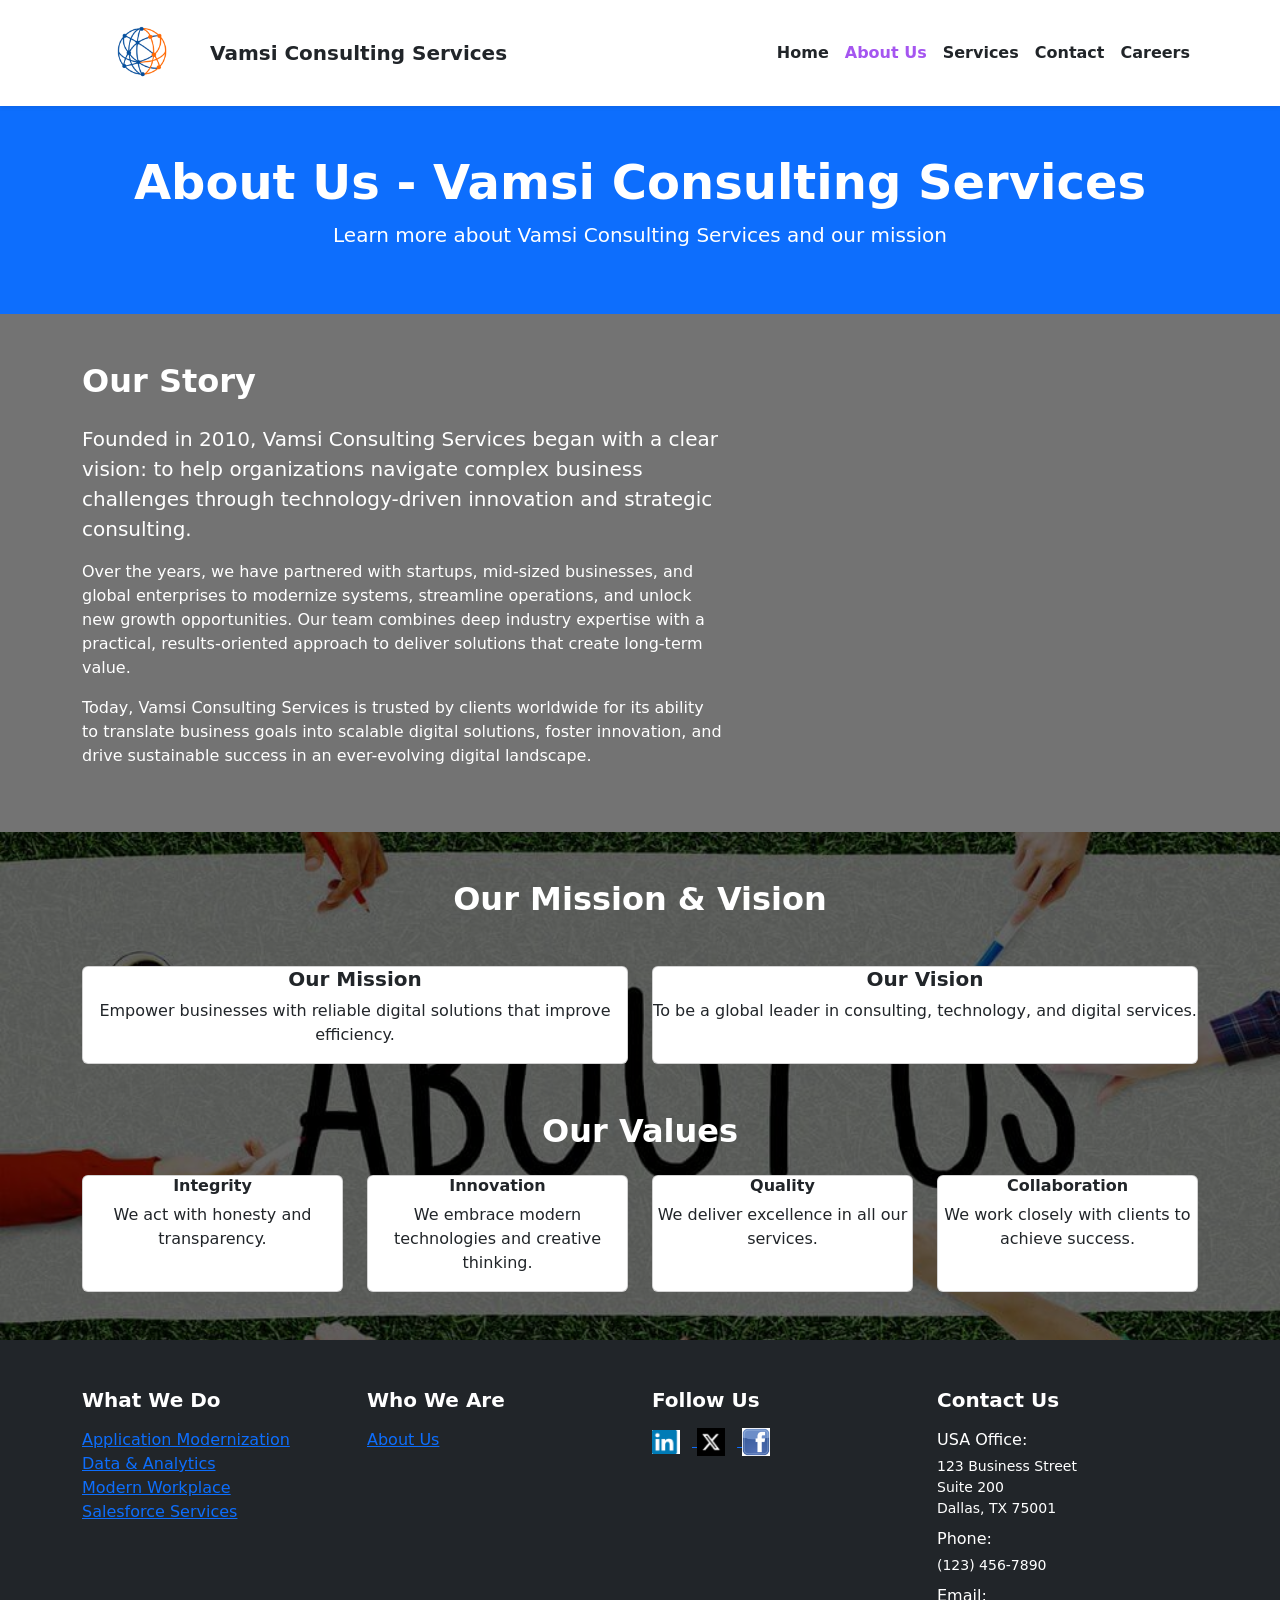
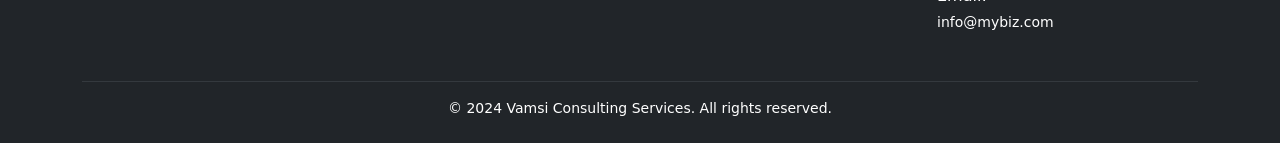
==== commit 24be9acb: "Final changes" ====
--- a/about.html
+++ b/about.html
@@ -3,7 +3,7 @@
     <head>
         <meta charset="UTF-8">
         <meta name="viewport" content="width=device-width, initial-scale=1.0">
-        <title>MyBiz</title>
+        <title>About - Vamsi Consulting Services</title>
 
         <link
             href="https://cdn.jsdelivr.net/npm/bootstrap@5.3.5/dist/css/bootstrap.min.css"
@@ -19,7 +19,7 @@
             <div class="container">
                 <a class="navbar-brand d-flex align-items-center fw-bold"
                     href="index.html">
-                    <img src="img/logo.png" alt="MyBiz Logo"
+                    <img src="img/logo.png" alt="Vamsi Consulting Services Logo"
                         style="width: 120px;">
                     <span class="ms-2">Vamsi Consulting Services</span>
                 </a>
@@ -87,7 +87,8 @@
                             long-term value.
                         </p>
                         <p>
-                            Today, MyBiz is trusted by clients worldwide for its
+                            Today, Vamsi Consulting Services is trusted by
+                            clients worldwide for its
                             ability
                             to translate business goals into scalable digital
                             solutions,
@@ -254,7 +255,7 @@
                 <hr class="border-secondary mt-4 mb-3">
 
                 <div class="text-center small">
-                    &copy; 2024 MyBiz. All rights reserved.
+                    &copy; 2024 Vamsi Consulting Services. All rights reserved.
                 </div>
 
             </div>
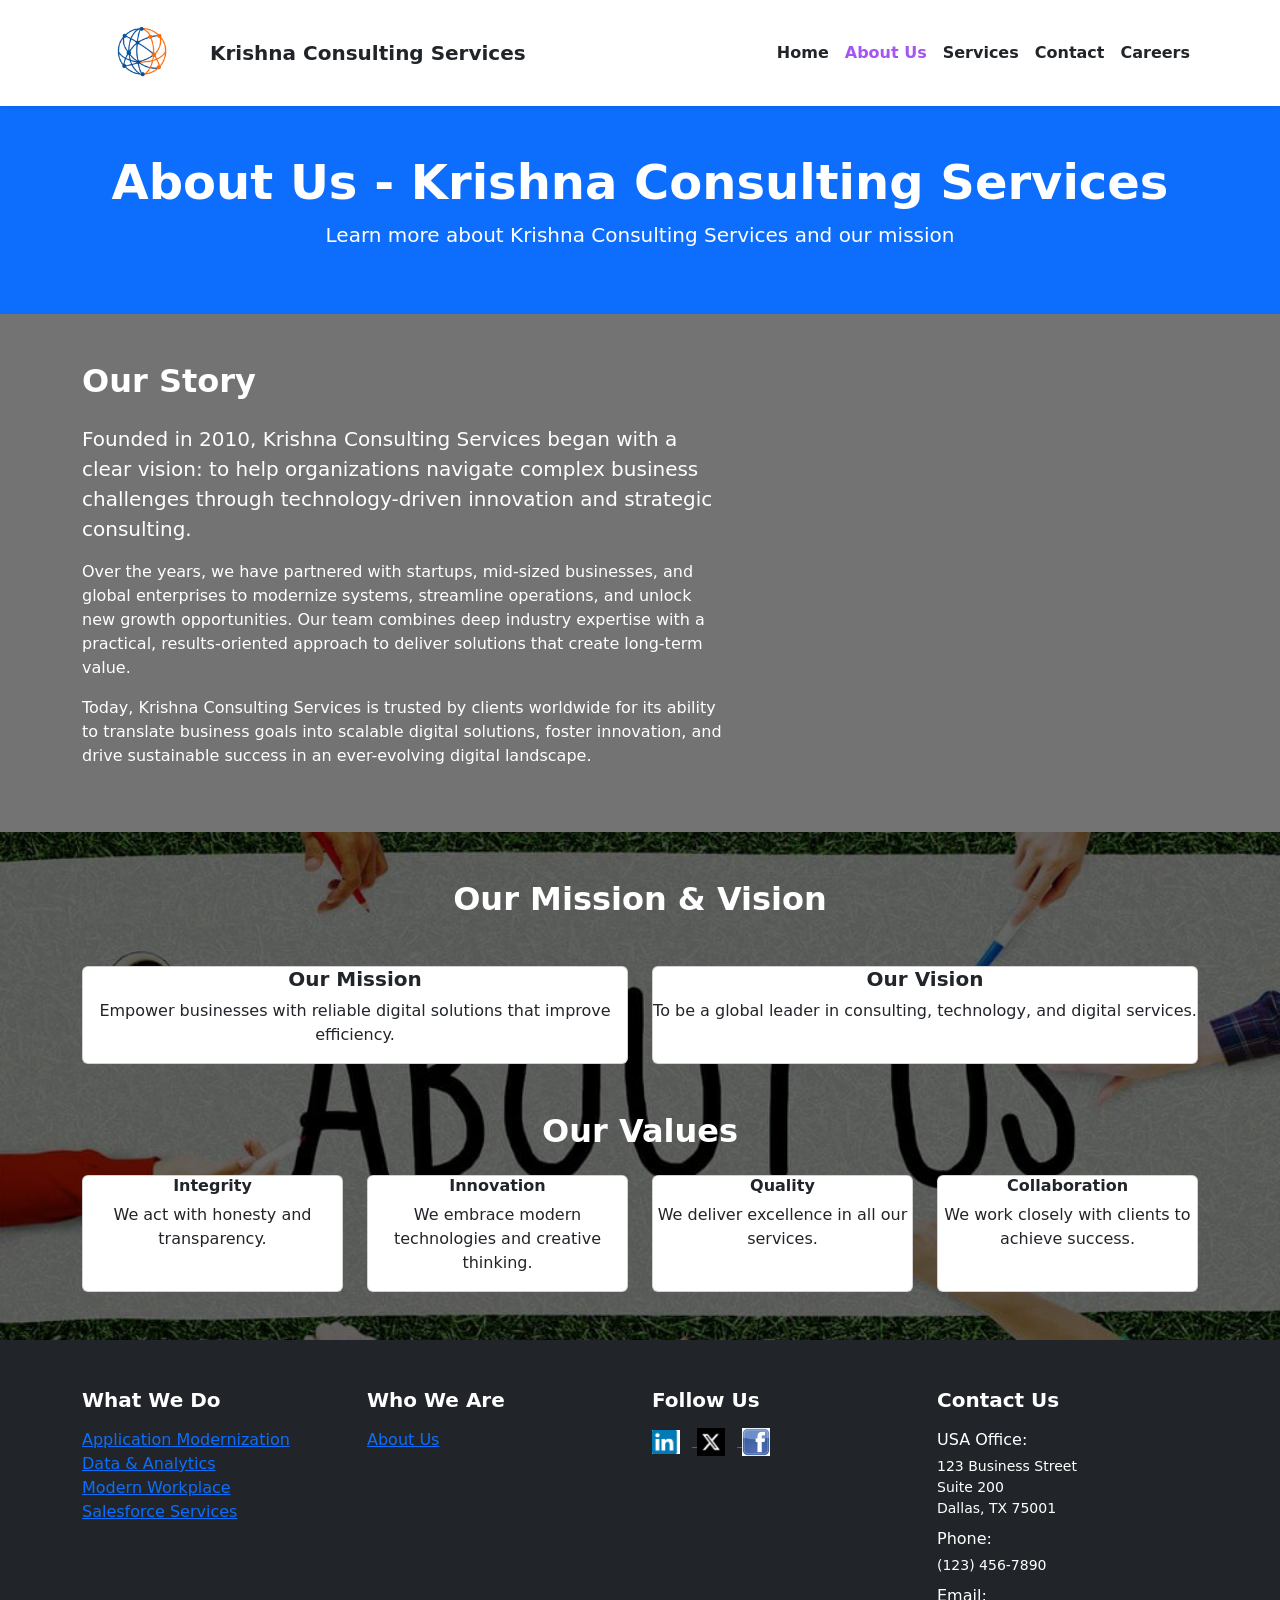
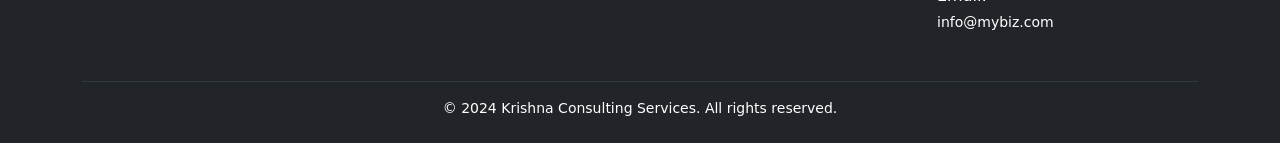
==== commit 7f6ec758: "update the title to krishna" ====
--- a/about.html
+++ b/about.html
@@ -3,7 +3,7 @@
     <head>
         <meta charset="UTF-8">
         <meta name="viewport" content="width=device-width, initial-scale=1.0">
-        <title>About - Vamsi Consulting Services</title>
+        <title>About - Krishna Consulting Services</title>
 
         <link
             href="https://cdn.jsdelivr.net/npm/bootstrap@5.3.5/dist/css/bootstrap.min.css"
@@ -19,9 +19,10 @@
             <div class="container">
                 <a class="navbar-brand d-flex align-items-center fw-bold"
                     href="index.html">
-                    <img src="img/logo.png" alt="Vamsi Consulting Services Logo"
+                    <img src="img/logo.png"
+                        alt="Krishna Consulting Services Logo"
                         style="width: 120px;">
-                    <span class="ms-2">Vamsi Consulting Services</span>
+                    <span class="ms-2">Krishna Consulting Services</span>
                 </a>
 
                 <button class="navbar-toggler" type="button"
@@ -50,9 +51,9 @@
         <!-- Page Header -->
         <section class="hero-section bg-primary text-white py-5">
             <div class="container text-center">
-                <h1 class="display-5 fw-bold">About Us - Vamsi Consulting
+                <h1 class="display-5 fw-bold">About Us - Krishna Consulting
                     Services</h1>
-                <p class="lead">Learn more about Vamsi Consulting Services and
+                <p class="lead">Learn more about Krishna Consulting Services and
                     our mission</p>
             </div>
         </section>
@@ -64,7 +65,7 @@
                     <div class="col-md-7 text-white">
                         <h2 class="fw-bold mb-4">Our Story</h2>
                         <p class="lead">
-                            Founded in 2010, Vamsi Consulting Services began
+                            Founded in 2010, Krishna Consulting Services began
                             with a clear vision: to
                             help
                             organizations navigate complex business challenges
@@ -87,7 +88,7 @@
                             long-term value.
                         </p>
                         <p>
-                            Today, Vamsi Consulting Services is trusted by
+                            Today, Krishna Consulting Services is trusted by
                             clients worldwide for its
                             ability
                             to translate business goals into scalable digital
@@ -255,7 +256,8 @@
                 <hr class="border-secondary mt-4 mb-3">
 
                 <div class="text-center small">
-                    &copy; 2024 Vamsi Consulting Services. All rights reserved.
+                    &copy; 2024 Krishna Consulting Services. All rights
+                    reserved.
                 </div>
 
             </div>
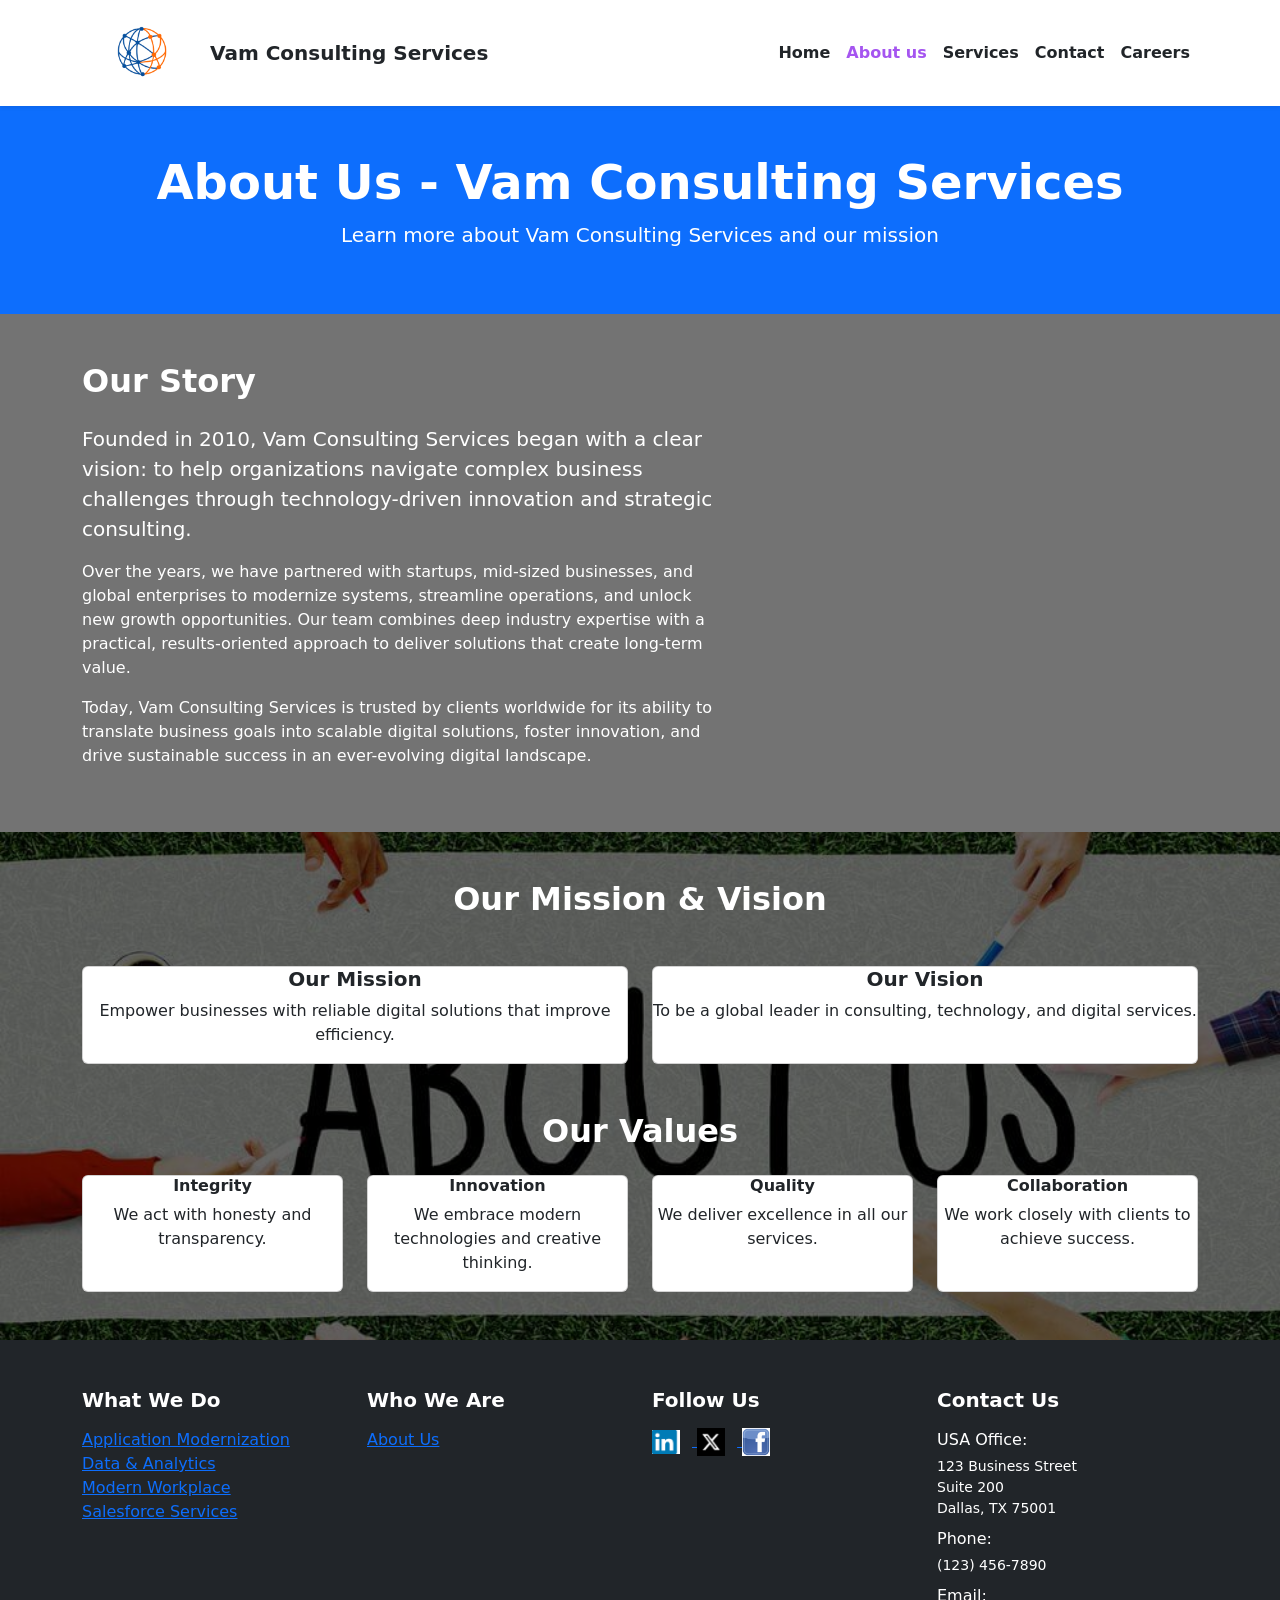
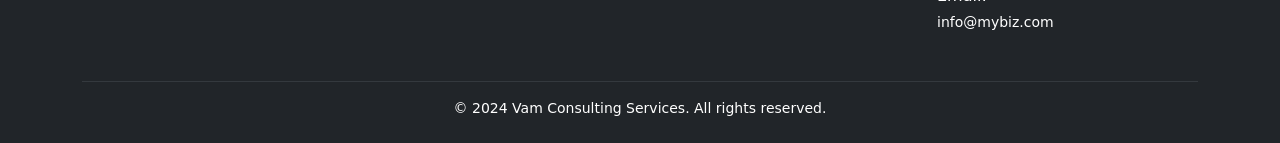
==== commit 935c7e5b: "JK3" ====
--- a/about.html
+++ b/about.html
@@ -3,7 +3,7 @@
     <head>
         <meta charset="UTF-8">
         <meta name="viewport" content="width=device-width, initial-scale=1.0">
-        <title>About - Krishna Consulting Services</title>
+        <title>About - Vam Consulting Services</title>
 
         <link
             href="https://cdn.jsdelivr.net/npm/bootstrap@5.3.5/dist/css/bootstrap.min.css"
@@ -20,9 +20,9 @@
                 <a class="navbar-brand d-flex align-items-center fw-bold"
                     href="index.html">
                     <img src="img/logo.png"
-                        alt="Krishna Consulting Services Logo"
+                        alt="Vam Consulting Services Logo"
                         style="width: 120px;">
-                    <span class="ms-2">Krishna Consulting Services</span>
+                    <span class="ms-2">Vam Consulting Services</span>
                 </a>
 
                 <button class="navbar-toggler" type="button"
@@ -36,7 +36,7 @@
                         <li class="nav-item"><a class="nav-link"
                                 href="index.html">Home</a></li>
                         <li class="nav-item"><a class="nav-link active"
-                                href="about.html">About Us</a></li>
+                                href="about.html">About us</a></li>
                         <li class="nav-item"><a class="nav-link"
                                 href="services.html">Services</a></li>
                         <li class="nav-item"><a class="nav-link"
@@ -51,9 +51,9 @@
         <!-- Page Header -->
         <section class="hero-section bg-primary text-white py-5">
             <div class="container text-center">
-                <h1 class="display-5 fw-bold">About Us - Krishna Consulting
+                <h1 class="display-5 fw-bold">About Us - Vam Consulting
                     Services</h1>
-                <p class="lead">Learn more about Krishna Consulting Services and
+                <p class="lead">Learn more about Vam Consulting Services and
                     our mission</p>
             </div>
         </section>
@@ -65,7 +65,7 @@
                     <div class="col-md-7 text-white">
                         <h2 class="fw-bold mb-4">Our Story</h2>
                         <p class="lead">
-                            Founded in 2010, Krishna Consulting Services began
+                            Founded in 2010, Vam Consulting Services began
                             with a clear vision: to
                             help
                             organizations navigate complex business challenges
@@ -88,7 +88,7 @@
                             long-term value.
                         </p>
                         <p>
-                            Today, Krishna Consulting Services is trusted by
+                            Today, Vam Consulting Services is trusted by
                             clients worldwide for its
                             ability
                             to translate business goals into scalable digital
@@ -256,7 +256,7 @@
                 <hr class="border-secondary mt-4 mb-3">
 
                 <div class="text-center small">
-                    &copy; 2024 Krishna Consulting Services. All rights
+                    &copy; 2024 Vam Consulting Services. All rights
                     reserved.
                 </div>
 
